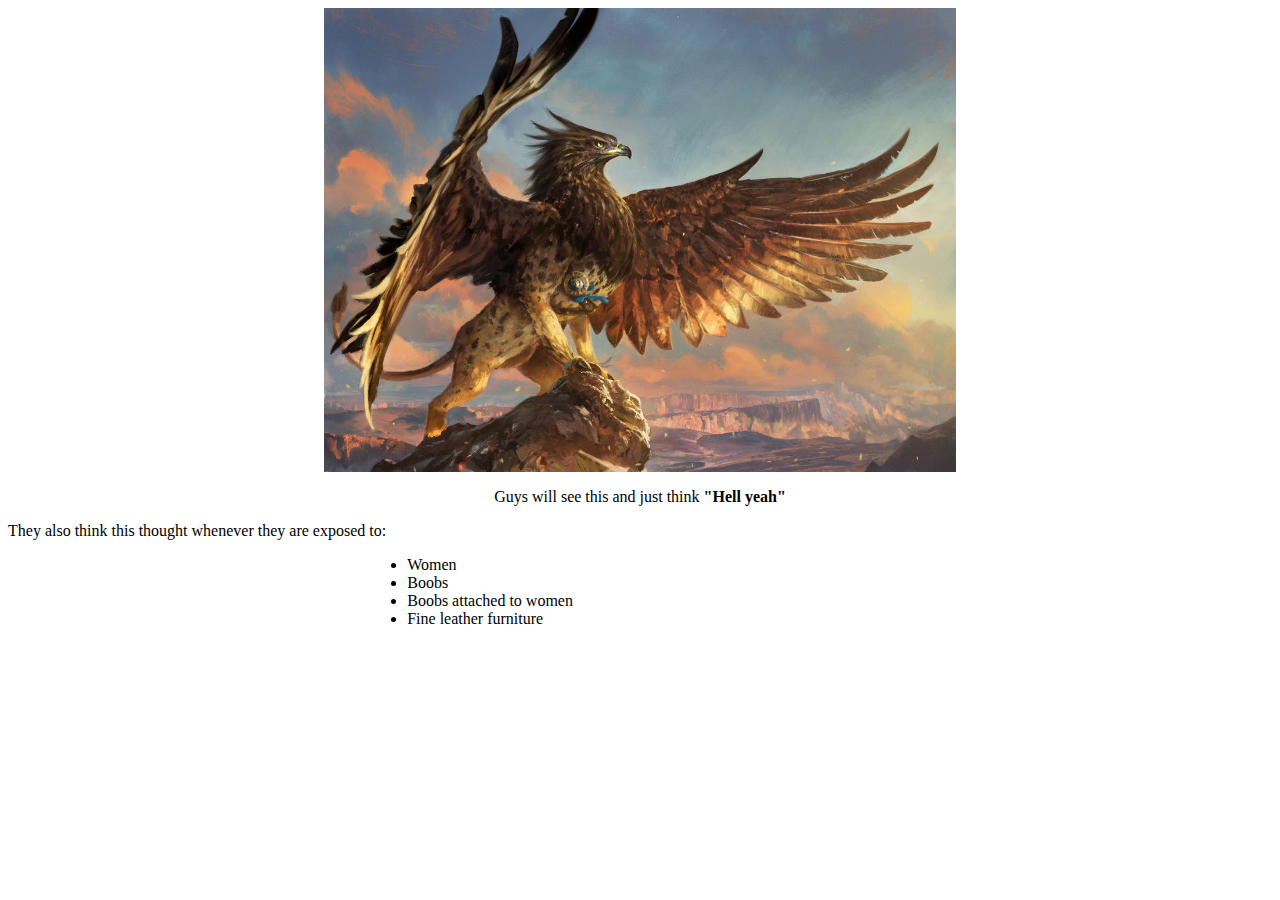
==== new-test-2023/index.html @ 82bf4eff "changed repo name" ====
<!DOCTYPE html>
<html lang="en-US">
<head>
    <meta charset="UTF-8">
    <meta name="viewport" content="width=device-width, initial-scale=1.0">
    <meta http-equiv="X-UA_Compatible" content="ie=edge">
    <title>This is a test</title>
    <link rel="stylesheet" href="styles/style.css"
</head>
<body>
       <img src="styles/images/griff1.jpg" alt="one nice griff" class="pic1" >
       <p class="msg1"> Guys will see this and just think <strong>"Hell yeah"</strong></p>
       <p> They also think this thought whenever they are exposed to: </p>

       <ul class="list1">
        <li> Women </li>
        <li> Boobs </li>
        <li> Boobs attached to women </li>
        <li> Fine leather furniture </li>
       </ul>
    
</body>
</html>
---- new-test-2023/styles/style.css ----
.pic1{
    display: block;
    margin-left: auto;
    margin-right: auto;
    width: 50%;
}

.msg1{
    text-align: center;
}
.list1{
    display: block;
    margin-left: auto;
    margin-right: auto;
    width: 40%;
}
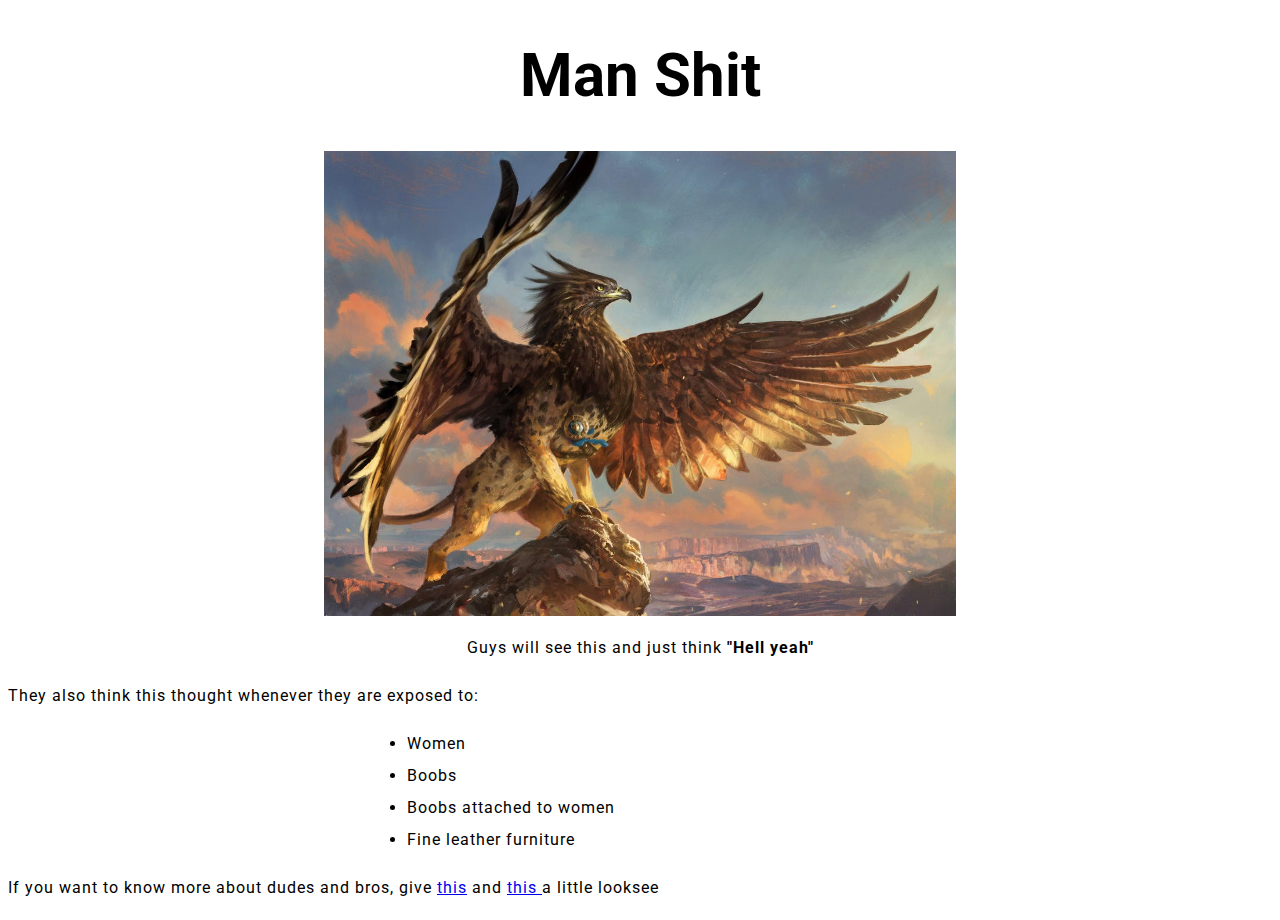
==== commit 56af8001: "added another link and style changes" ====
--- a/new-test-2023/index.html
+++ b/new-test-2023/index.html
@@ -5,9 +5,13 @@
     <meta name="viewport" content="width=device-width, initial-scale=1.0">
     <meta http-equiv="X-UA_Compatible" content="ie=edge">
     <title>This is a test</title>
-    <link rel="stylesheet" href="styles/style.css"
+    <link rel="stylesheet" href="styles/style.css">
+    <link rel="preconnect" href="https://fonts.googleapis.com">
+<link rel="preconnect" href="https://fonts.gstatic.com" crossorigin>
+<link href="https://fonts.googleapis.com/css2?family=Roboto&display=swap" rel="stylesheet">
 </head>
 <body>
+    <h1> Man Shit </h1>
        <img src="styles/images/griff1.jpg" alt="one nice griff" class="pic1" >
        <p class="msg1"> Guys will see this and just think <strong>"Hell yeah"</strong></p>
        <p> They also think this thought whenever they are exposed to: </p>
@@ -18,6 +22,7 @@
         <li> Boobs attached to women </li>
         <li> Fine leather furniture </li>
        </ul>
-    
+       <p> If you want to know more about dudes and bros, give <a href="https://hackspirit.com/what-men-want-in-relationship/">this</a> and <a href="https://wall.alphacoders.com/by_sub_category.php?id=173052&name=Girl+Wallpapers"> this </a> a little looksee </p>
+
 </body>
 </html>--- a/new-test-2023/styles/style.css
+++ b/new-test-2023/styles/style.css
@@ -1,3 +1,19 @@
+html {
+    font-family: 'Roboto', sans-serif;
+}
+
+h1 {
+    font-size: 60px;
+    text-align: center;
+}
+
+p,
+li {
+    font-size: 16px;
+    line-height: 2;
+    letter-spacing: 1px;
+}
+
 .pic1{
     display: block;
     margin-left: auto;
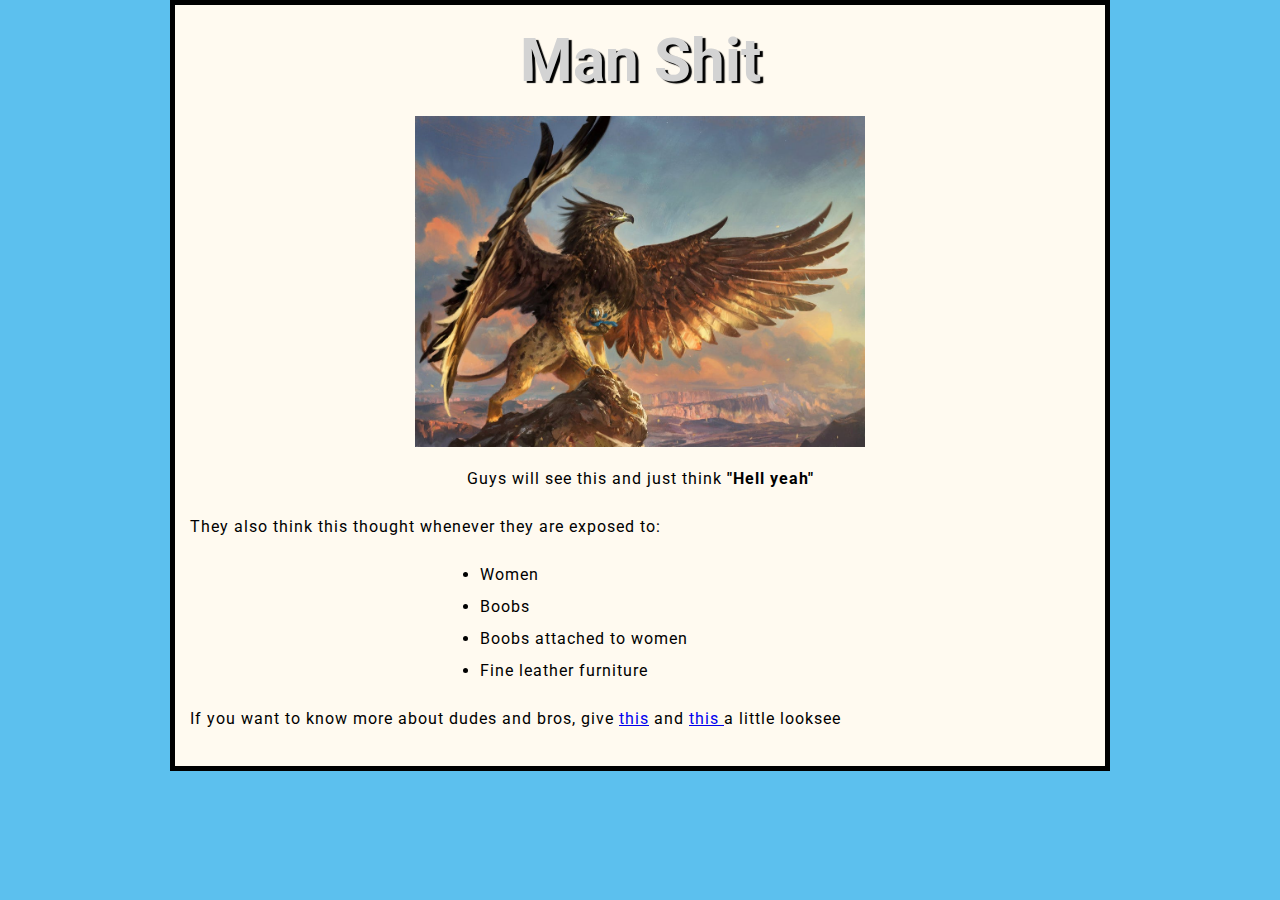
==== commit a88655de: "fancied up the css text  a bit" ====
--- a/new-test-2023/index.html
+++ b/new-test-2023/index.html
@@ -12,9 +12,11 @@
 </head>
 <body>
     <h1> Man Shit </h1>
+    
        <img src="styles/images/griff1.jpg" alt="one nice griff" class="pic1" >
        <p class="msg1"> Guys will see this and just think <strong>"Hell yeah"</strong></p>
        <p> They also think this thought whenever they are exposed to: </p>
+    
 
        <ul class="list1">
         <li> Women </li>
--- a/new-test-2023/styles/style.css
+++ b/new-test-2023/styles/style.css
@@ -1,8 +1,21 @@
 html {
     font-family: 'Roboto', sans-serif;
+    background-color:#5CC0EE ;
+}
+
+body {
+    width: 900px;
+    margin: 0 auto;
+    background-color: floralwhite;
+    padding: 0 15px 15px 15px;
+    border: 5px solid black;
 }
 
 h1 {
+    margin: 0;
+    padding: 20px 0;
+    color:lightgray;
+    text-shadow: 3px 2px 1px black;
     font-size: 60px;
     text-align: center;
 }
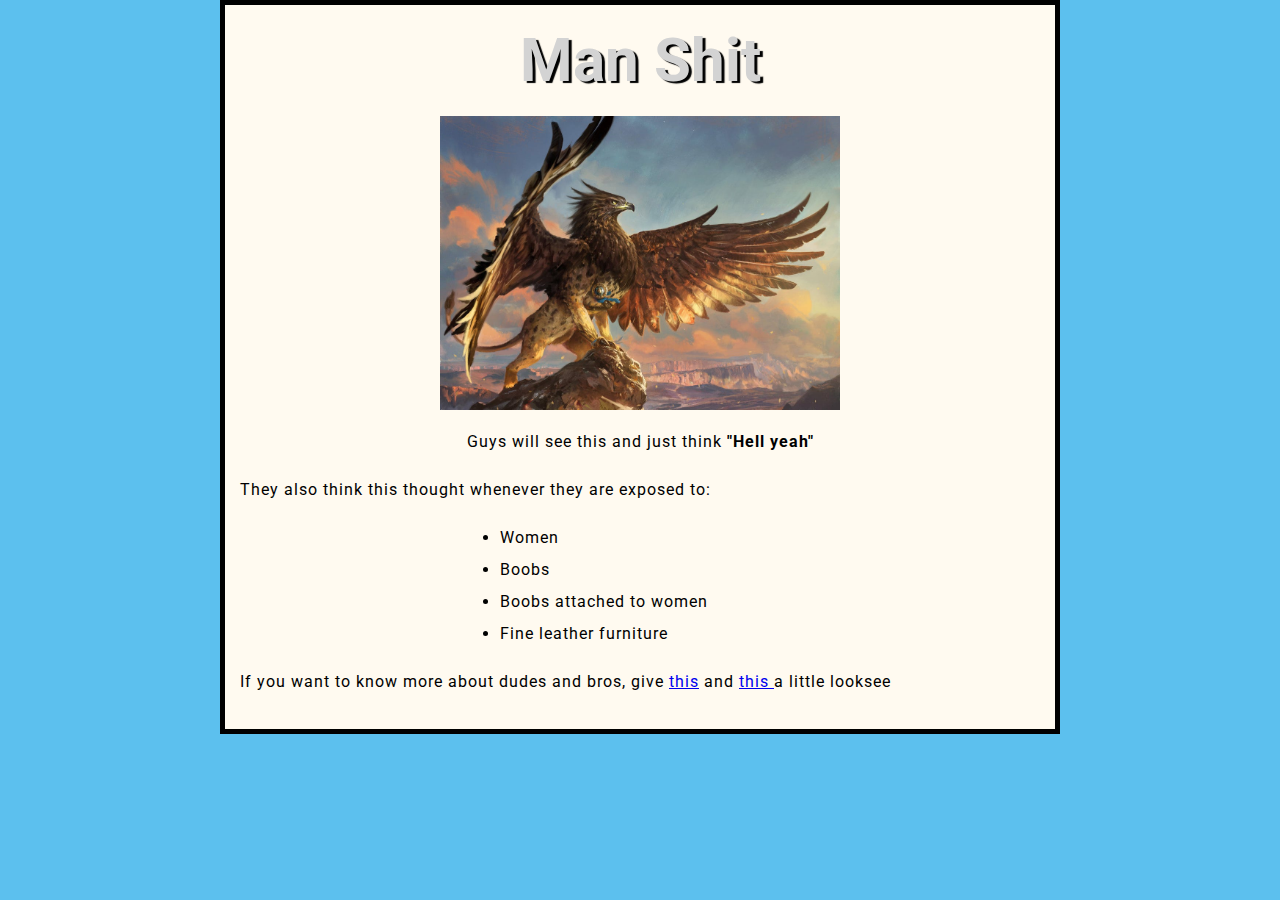
==== commit 6353646f: "dynamic images, plus deleting some unneeded files" ====
--- a/new-test-2023/index.html
+++ b/new-test-2023/index.html
@@ -25,6 +25,6 @@
         <li> Fine leather furniture </li>
        </ul>
        <p> If you want to know more about dudes and bros, give <a href="https://hackspirit.com/what-men-want-in-relationship/">this</a> and <a href="https://wall.alphacoders.com/by_sub_category.php?id=173052&name=Girl+Wallpapers"> this </a> a little looksee </p>
-
+    <script src="scripts/main.js"></script>
 </body>
 </html>--- a/new-test-2023/styles/style.css
+++ b/new-test-2023/styles/style.css
@@ -4,7 +4,7 @@
 }
 
 body {
-    width: 900px;
+    width: 800px;
     margin: 0 auto;
     background-color: floralwhite;
     padding: 0 15px 15px 15px;
@@ -29,9 +29,9 @@
 
 .pic1{
     display: block;
-    margin-left: auto;
-    margin-right: auto;
+    margin: 0 auto;
     width: 50%;
+
 }
 
 .msg1{
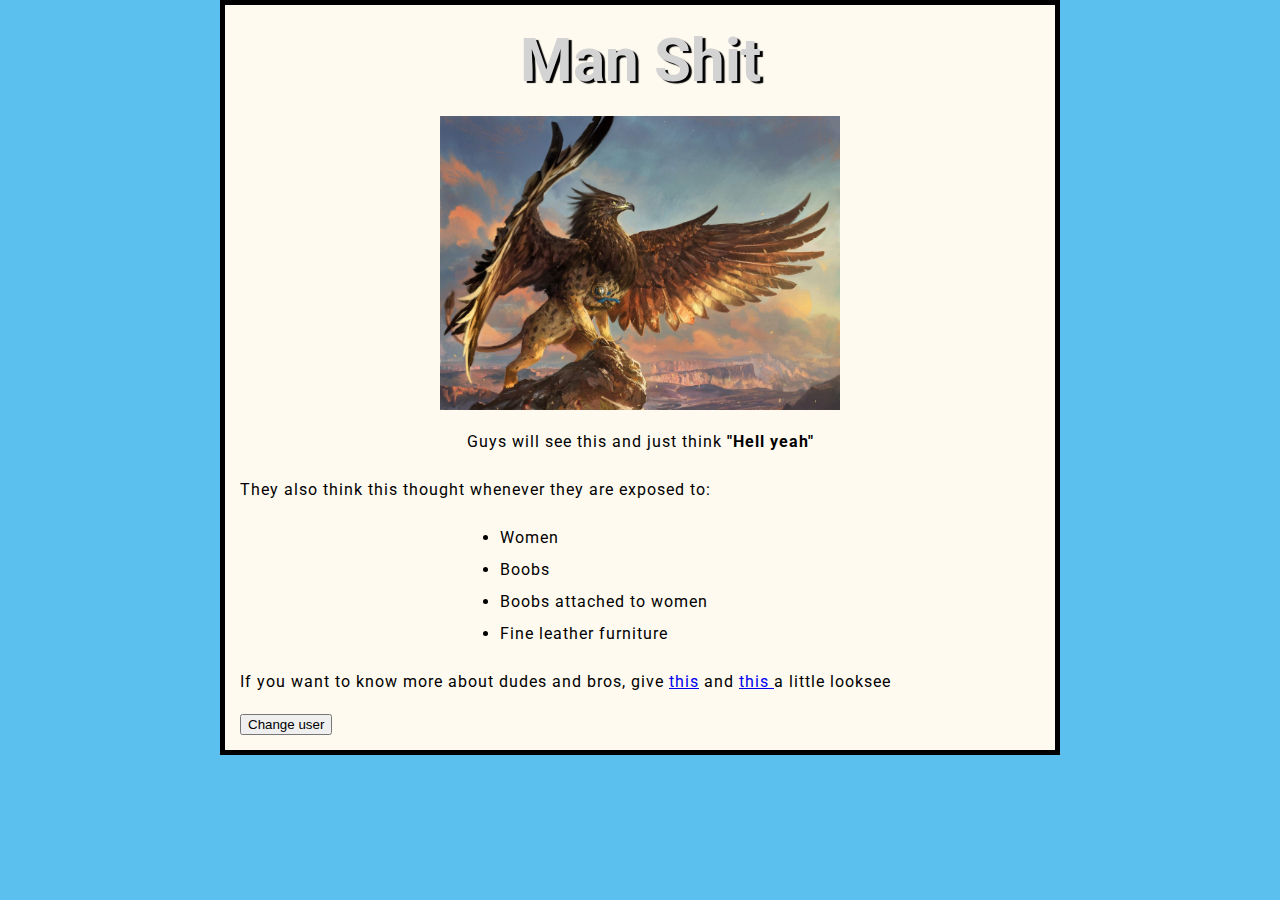
==== commit 4f74b8dd: "Finished the javasript basics on MDN" ====
--- a/new-test-2023/index.html
+++ b/new-test-2023/index.html
@@ -25,6 +25,7 @@
         <li> Fine leather furniture </li>
        </ul>
        <p> If you want to know more about dudes and bros, give <a href="https://hackspirit.com/what-men-want-in-relationship/">this</a> and <a href="https://wall.alphacoders.com/by_sub_category.php?id=173052&name=Girl+Wallpapers"> this </a> a little looksee </p>
-    <script src="scripts/main.js"></script>
+    <button>Change user</button>
+       <script src="scripts/main.js"></script>
 </body>
 </html>